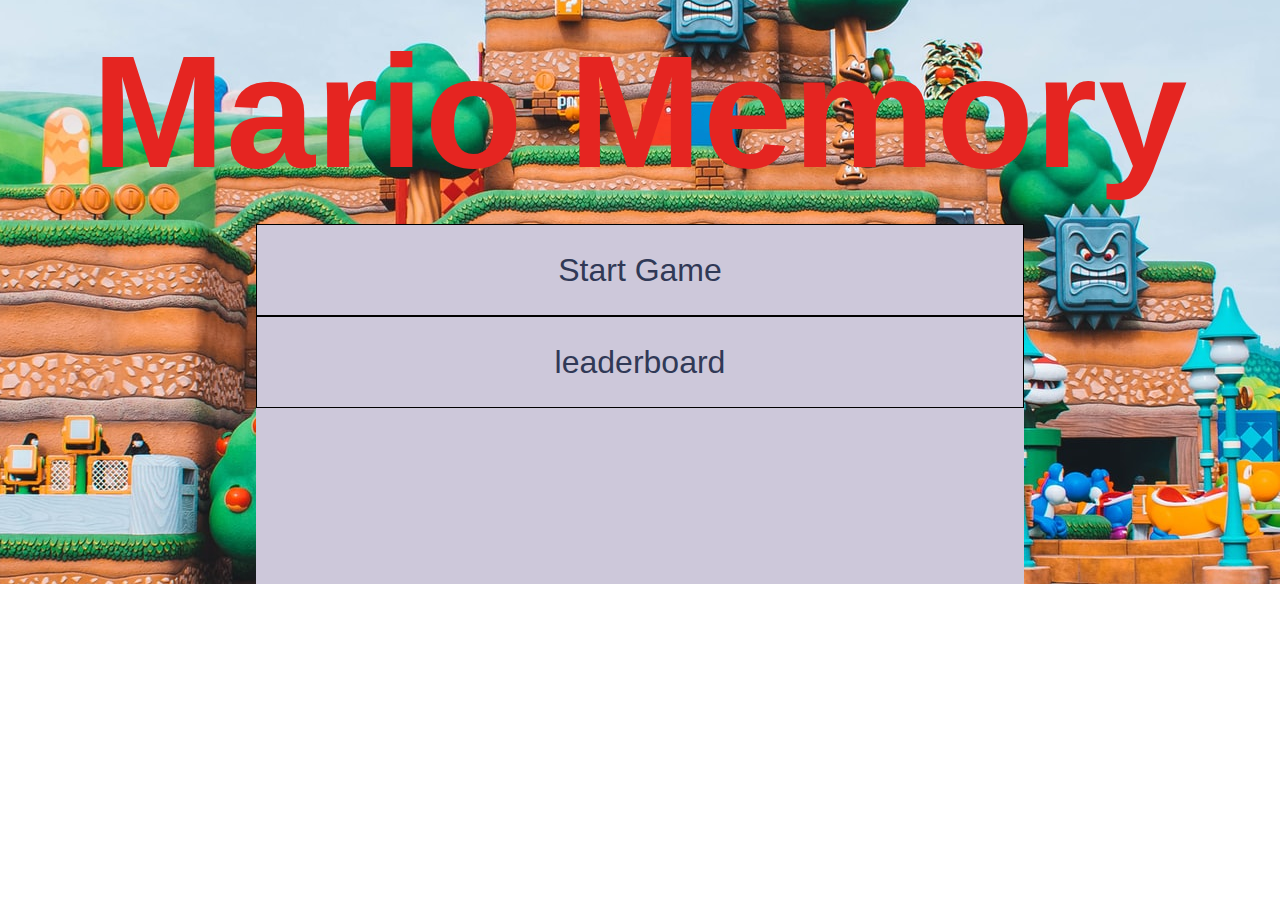
==== index.html @ b4a31e45 "fixed nintendo font file path" ====
<!DOCTYPE html>
<html lang="en">
<head>
    <meta charset="UTF-8">
    <meta http-equiv="X-UA-Compatible" content="IE=edge">
    <meta name="viewport" content="width=device-width, initial-scale=1.0">
    <!--<link href="http://fonts.cdnfonts.com/css/super-mario-bros-alphabet" rel="stylesheet">-->
    <link href="https://cdn.jsdelivr.net/npm/bootstrap@5.0.2/dist/css/bootstrap.min.css" rel="stylesheet" integrity="sha384-EVSTQN3/azprG1Anm3QDgpJLIm9Nao0Yz1ztcQTwFspd3yD65VohhpuuCOmLASjC" crossorigin="anonymous">
    <script src="https://cdn.jsdelivr.net/npm/bootstrap@5.0.2/dist/js/bootstrap.bundle.min.js" integrity="sha384-MrcW6ZMFYlzcLA8Nl+NtUVF0sA7MsXsP1UyJoMp4YLEuNSfAP+JcXn/tWtIaxVXM" crossorigin="anonymous"></script>
    <link rel="stylesheet" href="https://use.fontawesome.com/releases/v5.6.3/css/all.css"
    integrity="sha384-UHRtZLI+pbxtHCWp1t77Bi1L4ZtiqrqD80Kn4Z8NTSRyMA2Fd33n5dQ8lWUE00s/" crossorigin="anonymous" />
    <link href="assets/css/styles.css" rel="stylesheet">
    <title>Document</title>
</head>
<body>
    <section class="container">
        <div class="menu-background">
        <div class="game-heading">
            <h2>Mario Memory</h2>
        </div>
        <div class="game-menu">
            <div class="game-options"> <a href="start-game.html">Start Game</a></div>
            <!--<div class="game-options" onclick="toggleRules();">Settings
                <h1>Game Rules<button class="game-rules" onclick="menuToggle();"><h2>To win</h2>
                    <p>In order to achieve victory in the game, the user must connect each icon with it's corresponding
                        pair within the given specified time parameter. If the player fails to connect all cards within the time
                        given then this will ensue with a defeat for the player. 
                    </p>
                </button>
                </h1>
            </div>-->
            <div id="lboard" class="game-options" onclick="contribute()">leaderboard
                <div class="container leaderboard">
                    <table>
                        <h1>Your High Scores</h1>
                        <tr>
                            <th>Date</th>
                            <th>Score</th>
                        </tr>
                        <tr>
                            <td>Date(info)</td>
                            <td>Score(info)</td>
                        </tr>
                        <tr>
                            <td>Date(info)</td>
                            <td>Score(info)</td>
                        </tr>
                        <tr>
                            <td>Date(info)</td>
                            <td>Score(info)</td>
                        </tr>
                        <tr>
                            <td>Date(info)</td>
                            <td>Score(info)</td>
                        </tr>
                    </table>
                </div>
            </div>
        </div>
        </div>
    </section>
</body>
</html>
---- assets/css/styles.css ----
@import url('https://fonts.cdnfonts.com/css/super-mario-bros-alphabet');*/
/* @import url('https://fonts.googleapis.com/css2?family=Italiana&display=swap'); */

/********************************* GENERAL ***/

*{
    margin:0;
    border:0;
    padding:0;
}

html,body
{
    width: 100%;
    height: 100%;
    margin: 0px;
    padding: 0px;
    overflow-x: hidden; 
}

body {
    font-family: 'Super Mario Bros Alphabet', sans-serif;
    /* font-family: 'Italiana', serif; */
    color:#303956;
    overflow-x: hidden;

}

a {
    color:inherit;
    text-decoration: none;
}

/********************************* HEADINGS ***/

h2 {
    color:#E52521;
    /* font-family: 'Italiana', serif; */
    font-family: 'Super Mario Bros Alphabet', sans-serif;
    letter-spacing: 1px;
}

.game-heading {
    min-height:20%;
}

.game-heading h2 {
    font-size:10rem;
    text-align:center;
    margin:0 auto;
    padding:20px 0;
}

.hs-heading {
    text-align:center;
    margin:0 auto;
    padding:20px 0;   
}

.game-area-top {
    min-height:10%;
    width:100%;
    background-color:#CDC8DA;
    padding:5px;
}

.game-area-top h2 {
    text-align:center;
    font-size:8rem;
    
}

/********************************* GAME MODES ***/

.game-menu{
    width:60%;
    margin:0 auto;
    background-color:#CDC8DA;
    height:40vh;
}

.game-options {
    height:10vh;
    border:1px solid black;
    text-align: center;
    vertical-align: middle;
    line-height:10vh;
    font-size:2rem;
}

/********************************* GAME BACKGROUNDS ***/

.menu-background {
    background: url("../images/romeo-a-9g11WIv0Ias-unsplash.jpg") no-repeat center center;
    width:100%;
}

/********************************* HYPERLINK STYLES ***/

.hs-heading a {
    text-decoration: none;
    color:inherit;
}

/********************************* GAME AREA ***/

.game-info {
    display:flex;
    justify-content: space-between;
}

.game-titles {
    font-size:4rem;
    padding:0 10px;
}

.game-titles i  {
    font-weight:500;
    font-size:3rem;
    color:black;
}

.game-area {
    display:grid;
    grid-template-columns: repeat(4, auto);
    margin-top:10px;
    justify-content: center;
    perspective:2000px;
}

.card-back {
    background-color:black;
    height:160px;
    width:110px;
    /*background:url("assets/images/1368664.jpg") no-repeat no-repeat center;*/
}

.card {
    /*background-image:url("../images/1368664.jpg");
    background-repeat:no-repeat;
    background-position:center;*/
    height:140px;
    width:130px;
    margin:1.5px;
    border: 1.5px solid #777777;
    background-color:white;
    position:relative;
    transform-style:preserve-3d;
    transition: transform.5s;
}

.front {
    transform:rotateY(180deg);
}


.card.flipC {
    transform:rotateY(180deg)
    
} 

.card:active {
    transform:scale(.95);
    transition: transform .2s;
}

.front, .back {
    top:0;
    left:0;
    height: 120px;
    width: 120px;
    position:absolute;
    backface-visibility: hidden;
}

/********************************* LEADERBOARD ***/

.leaderboard {
    height:100px;
    width:33%;
    position:fixed;
    top:0;
    bottom:0;
    left:0;
    right:0;
    border:1px solid black;
    display:none;
    background-color:rgba(118, 118, 128, 0.3);
}

.leaderboard.visible {
    display: flex;
    justify-content: center;
}

/********************************* GAME AREA- OVERLAYS ***/

.overlays {
    display:none;
    top: 0;
    left: 0;
    right: 0;
    bottom: 0;
    z-index: 2;
    position: fixed;
    color:#627E9A;
    transition: background-color 500ms, font-size 500ms;
    font-size:15rem;
    text-align:center;
    background-color: rgba(0, 0, 0, .7);
}

.overlays.visible{
    display:flex;
    justify-content: center;
}

.overlays {
    display: none;
}

#restart {
    font-size: 3rem;
    text-align: center;
    display:block;
    justify-content: center;

}

  .overlay-text.visible {
    display: flex;
    animation: overlay-grow 500ms forwards;
}

/********************************* MEDIA QUERIES ***/

@media only screen and (max-width:590px) {
        .game-area{
            grid-template-columns: repeat(2, auto);
            display:grid;

        }

        .game-titles {
            font-size: 2rem;
        }

        .game-titles i {
            font-size:2rem;
        }

        .game-area-top h2 {
            font-size:6rem;
        }
        
        .game-area-top {
            min-height:300px
        }

        .overlays {
            font-size: 6rem;
        }
    }

}
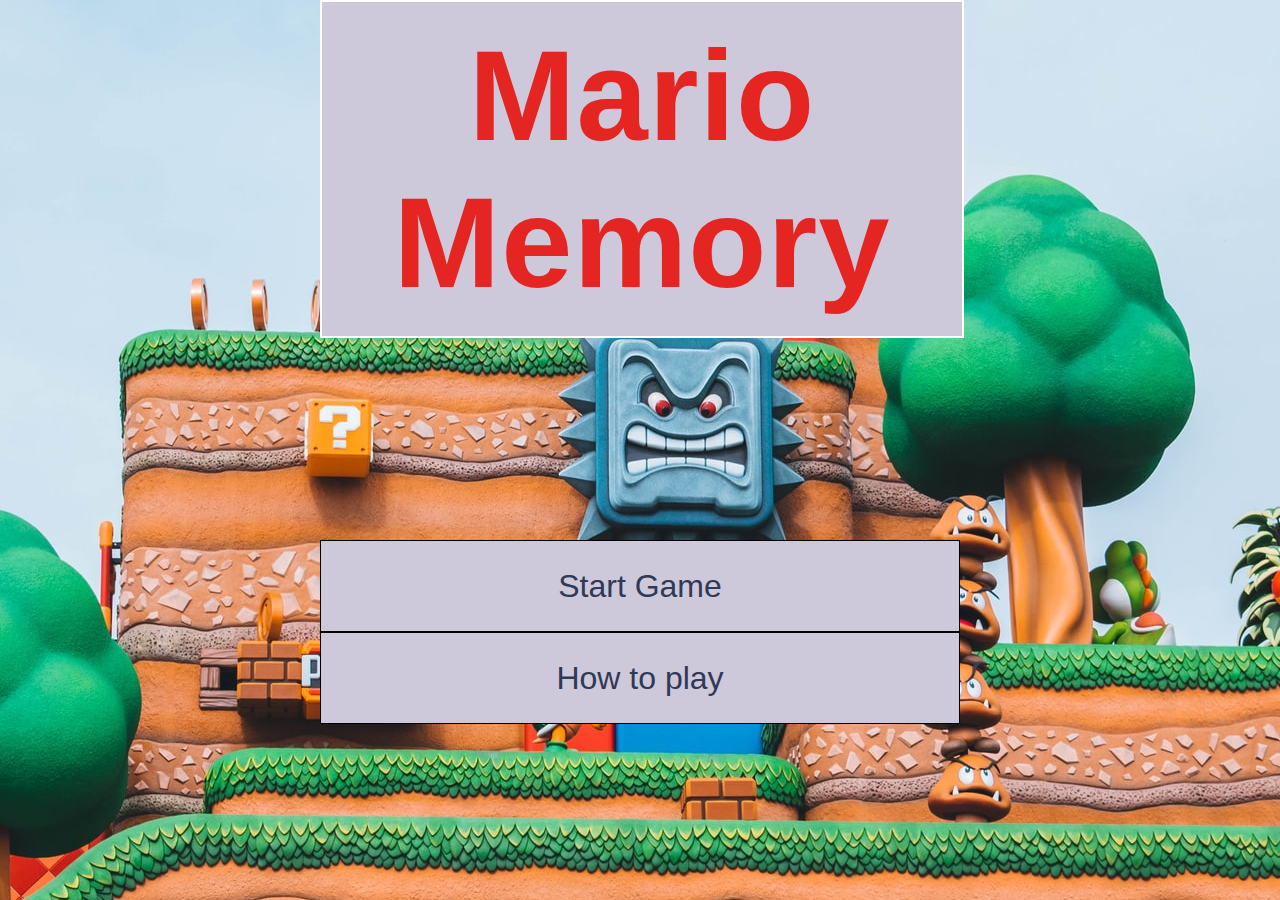
==== commit 73f54cc8: "media queries for index page" ====
--- a/index.html
+++ b/index.html
@@ -4,60 +4,36 @@
     <meta charset="UTF-8">
     <meta http-equiv="X-UA-Compatible" content="IE=edge">
     <meta name="viewport" content="width=device-width, initial-scale=1.0">
-    <!--<link href="http://fonts.cdnfonts.com/css/super-mario-bros-alphabet" rel="stylesheet">-->
+    <link href="https://fonts.cdnfonts.com/css/super-mario-bros-alphabet" rel="stylesheet">
     <link href="https://cdn.jsdelivr.net/npm/bootstrap@5.0.2/dist/css/bootstrap.min.css" rel="stylesheet" integrity="sha384-EVSTQN3/azprG1Anm3QDgpJLIm9Nao0Yz1ztcQTwFspd3yD65VohhpuuCOmLASjC" crossorigin="anonymous">
     <script src="https://cdn.jsdelivr.net/npm/bootstrap@5.0.2/dist/js/bootstrap.bundle.min.js" integrity="sha384-MrcW6ZMFYlzcLA8Nl+NtUVF0sA7MsXsP1UyJoMp4YLEuNSfAP+JcXn/tWtIaxVXM" crossorigin="anonymous"></script>
     <link rel="stylesheet" href="https://use.fontawesome.com/releases/v5.6.3/css/all.css"
     integrity="sha384-UHRtZLI+pbxtHCWp1t77Bi1L4ZtiqrqD80Kn4Z8NTSRyMA2Fd33n5dQ8lWUE00s/" crossorigin="anonymous" />
     <link href="assets/css/styles.css" rel="stylesheet">
-    <title>Document</title>
+    <title>Mario Memory</title>
 </head>
 <body>
-    <section class="container">
+    <section>
         <div class="menu-background">
-        <div class="game-heading">
-            <h2>Mario Memory</h2>
-        </div>
-        <div class="game-menu">
-            <div class="game-options"> <a href="start-game.html">Start Game</a></div>
-            <!--<div class="game-options" onclick="toggleRules();">Settings
-                <h1>Game Rules<button class="game-rules" onclick="menuToggle();"><h2>To win</h2>
-                    <p>In order to achieve victory in the game, the user must connect each icon with it's corresponding
+            <div class="heading-backdrop">
+                <div class="game-heading">
+                    <h2>Mario Memory</h2>
+                </div>
+            </div>
+            <div class="game-menu">
+                <div class="game-options"> <a href="start-game.html">Start Game</a></div>
+                <div class="game-options" onclick="gameRule();" id="game-rules">How to play
+                    <div class="rules-modal">
+                        <h2>To win</h2>
+                        <p>In order to achieve victory in the game, the user must connect each icon with it's corresponding
                         pair within the given specified time parameter. If the player fails to connect all cards within the time
                         given then this will ensue with a defeat for the player. 
-                    </p>
-                </button>
-                </h1>
-            </div>-->
-            <div id="lboard" class="game-options" onclick="contribute()">leaderboard
-                <div class="container leaderboard">
-                    <table>
-                        <h1>Your High Scores</h1>
-                        <tr>
-                            <th>Date</th>
-                            <th>Score</th>
-                        </tr>
-                        <tr>
-                            <td>Date(info)</td>
-                            <td>Score(info)</td>
-                        </tr>
-                        <tr>
-                            <td>Date(info)</td>
-                            <td>Score(info)</td>
-                        </tr>
-                        <tr>
-                            <td>Date(info)</td>
-                            <td>Score(info)</td>
-                        </tr>
-                        <tr>
-                            <td>Date(info)</td>
-                            <td>Score(info)</td>
-                        </tr>
-                    </table>
+                        </p>
+                    </div>
                 </div>
             </div>
         </div>
-        </div>
     </section>
+    <script src="assets/js/index.js" type="text/javascript"></script>
 </body>
 </html> 
--- a/assets/css/styles.css
+++ b/assets/css/styles.css
@@ -31,6 +31,10 @@
     text-decoration: none;
 }
 
+a:hover {
+    color:inherit;
+}
+
 /********************************* HEADINGS ***/
 
 h2 {
@@ -45,12 +49,20 @@
 }
 
 .game-heading h2 {
-    font-size:10rem;
+    font-size:8rem;
     text-align:center;
     margin:0 auto;
     padding:20px 0;
 }
 
+.heading-backdrop{
+    width:50%;
+    left:25%;
+    position:fixed;
+    background-color:#CDC8DA;
+    border: 2px solid white;
+}
+
 .hs-heading {
     text-align:center;
     margin:0 auto;
@@ -58,7 +70,7 @@
 }
 
 .game-area-top {
-    min-height:10%;
+    min-height:1px;
     width:100%;
     background-color:#CDC8DA;
     padding:5px;
@@ -70,13 +82,22 @@
     
 }
 
+#board-heading {
+    text-align:center;
+    color: white;
+    letter-spacing: 1px;
+    font-size:3rem;
+}
+
 /********************************* GAME MODES ***/
 
 .game-menu{
-    width:60%;
     margin:0 auto;
     background-color:#CDC8DA;
-    height:40vh;
+    width:50%;
+    top:60%;
+    left:25%;
+    position:fixed;
 }
 
 .game-options {
@@ -91,8 +112,24 @@
 /********************************* GAME BACKGROUNDS ***/
 
 .menu-background {
-    background: url("../images/romeo-a-9g11WIv0Ias-unsplash.jpg") no-repeat center center;
+    background: url("../images/romeo-a-JrZvYuBYzCU-unsplash.jpg") no-repeat center center;
     width:100%;
+    height:100vh;
+}
+
+.rules-modal {
+    display:none;
+    position:fixed;
+    width:33%;
+    left:33%;
+    height:400px;
+    top:30%;
+    background-color:black;
+}
+
+.rules-modal.visible{
+    display:flex;
+    justify-content: center;
 }
 
 /********************************* HYPERLINK STYLES ***/
@@ -106,11 +143,11 @@
 
 .game-info {
     display:flex;
-    justify-content: space-between;
+    justify-content: space-around;
 }
 
 .game-titles {
-    font-size:4rem;
+    font-size:3rem;
     padding:0 10px;
 }
 
@@ -147,6 +184,7 @@
     position:relative;
     transform-style:preserve-3d;
     transition: transform.5s;
+    cursor:pointer;
 }
 
 .front {
@@ -155,7 +193,8 @@
 
 
 .card.flipC {
-    transform:rotateY(180deg)
+    transform:rotateY(180deg);
+    cursor:auto;
     
 } 
 
@@ -174,6 +213,18 @@
 }
 
 /********************************* LEADERBOARD ***/
+
+.high-scores {
+    position: fixed;
+    min-height: 40%;
+    width: 50%;
+    margin: 0 auto;
+    background-color: rgba(222, 222, 97, 0.5);
+    left: 25%;
+    top: 40%;
+    border-radius:2px;
+    padding:5px;
+}
 
 .leaderboard {
     height:100px;
@@ -186,11 +237,18 @@
     border:1px solid black;
     display:none;
     background-color:rgba(118, 118, 128, 0.3);
+    color:white;
 }
 
 .leaderboard.visible {
     display: flex;
     justify-content: center;
+}
+
+.score {
+    font-size:2rem;
+    color:white;
+    letter-spacing: 1px;
 }
 
 /********************************* GAME AREA- OVERLAYS ***/
@@ -207,7 +265,7 @@
     transition: background-color 500ms, font-size 500ms;
     font-size:15rem;
     text-align:center;
-    background-color: rgba(0, 0, 0, .7);
+    background-color: rgba(0, 0, 0, .9);
 }
 
 .overlays.visible{
@@ -234,11 +292,61 @@
 
 /********************************* MEDIA QUERIES ***/
 
+@media only screen and (max-width:380px){
+    .game-heading h2 {
+        font-size: 2rem;;
+    }
+}
+
+@media only screen and (max-width:440px){
+    .game-heading h2 {
+        font-size: 3rem;;
+    }
+    
+    .card {
+        height:70px;
+        width:70px;
+    }
+
+    .front, .back {
+        height:70px;
+        width:70px;
+    }
+
+    /* .game-area {
+        display:grid;
+        grid-template-columns: repeat(2, auto);
+        justify-content: center;
+        perspective:2000px;
+    } */
+
+}
+
+@media only screen and (max-width:470px){
+    .card {
+        height:90px;
+        width:90px;
+    }
+
+    .front, .back {
+        height:100px;
+        width:100px;
+    }
+
+    .game-menu {
+        top:40%;
+    }
+}
+
 @media only screen and (max-width:590px) {
-        .game-area{
-            grid-template-columns: repeat(2, auto);
-            display:grid;
-
+        .card {
+            height:110px;
+            width:110px;
+        }
+    
+        .front, .back {
+            height:100px;
+            width:100px;
         }
 
         .game-titles {
@@ -253,13 +361,24 @@
             font-size:6rem;
         }
         
-        .game-area-top {
-            min-height:300px
-        }
-
         .overlays {
             font-size: 6rem;
         }
-    }
-
-}
+
+        .game-heading h2 {
+            font-size: 6rem;;
+        }
+    }
+
+}
+
+@media only screen and (max-width:1234px){
+    .game-heading{
+        font-size: 6rem;
+    }
+
+    .heading-backdrop {
+        width:100%;
+        left:0;
+    }
+}
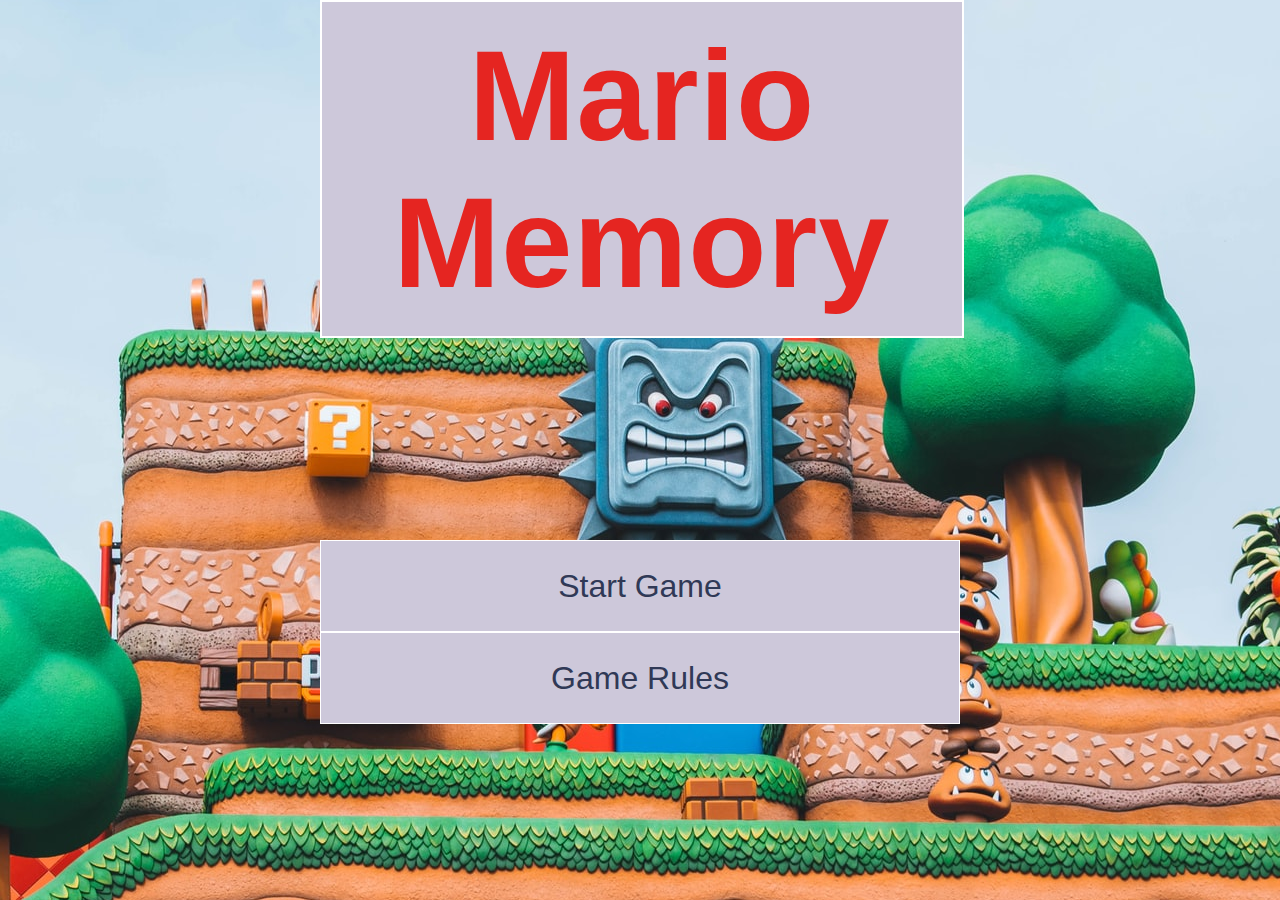
==== commit 0c435127: "Game rules modal inclusion in index file" ====
--- a/index.html
+++ b/index.html
@@ -22,12 +22,15 @@
             </div>
             <div class="game-menu">
                 <div class="game-options"> <a href="start-game.html">Start Game</a></div>
-                <div class="game-options" onclick="gameRule();" id="game-rules">How to play
-                    <div class="rules-modal">
-                        <h2>To win</h2>
-                        <p>In order to achieve victory in the game, the user must connect each icon with it's corresponding
-                        pair within the given specified time parameter. If the player fails to connect all cards within the time
-                        given then this will ensue with a defeat for the player. 
+                <div class="game-options" id="rules">Game Rules</div>
+                
+                <!-- taken from https://www.w3schools.com/howto/howto_css_modals.asp -->
+                <div id="myModal" class="modal">
+                    <div class="modal-content">
+                      <span class="close">&times;</span>
+                      <p>The rules are simple. The player must match as many cards as possible within the given time-frame. 
+                        If they succesfully do this within the time frame, it will be recorded as a victory. If not, then it will result in
+                        a game over. Best of Luck! 
                         </p>
                     </div>
                 </div>
--- a/assets/css/styles.css
+++ b/assets/css/styles.css
@@ -102,7 +102,7 @@
 
 .game-options {
     height:10vh;
-    border:1px solid black;
+    border:1px solid white;
     text-align: center;
     vertical-align: middle;
     line-height:10vh;
@@ -116,6 +116,8 @@
     width:100%;
     height:100vh;
 }
+
+/********************************* RULES MODAL ***/
 
 .rules-modal {
     display:none;
@@ -127,9 +129,40 @@
     background-color:black;
 }
 
+.modal {
+    display: none; /* Hidden by default */
+    position: fixed; /* Stay in place */
+    z-index: 1; /* Sit on top */
+    left: 0;
+    top: 0;
+    width: 100%; /* Full width */
+    height: 100%; /* Full height */
+    overflow: auto; /* Enable scroll if needed */
+    background-color: rgb(0,0,0); /* Fallback color */
+    background-color: rgba(0,0,0,0.4); /* Black w/ opacity */
+}
+
+.modal-content {
+    background-color: #fefefe;
+    margin: 15% auto; /* 15% from the top and centered */
+    padding: 20px;
+    border: 1px solid #888;
+    width: 40%; /* Could be more or less, depending on screen size */
+    font-size: 2rem;;
+}
+
+
+
 .rules-modal.visible{
     display:flex;
     justify-content: center;
+}
+
+.close:hover,
+.close:focus {
+  color: black;
+  text-decoration: none;
+  cursor: pointer;
 }
 
 /********************************* HYPERLINK STYLES ***/
@@ -155,6 +188,12 @@
     font-weight:500;
     font-size:3rem;
     color:black;
+}
+
+.volume {
+    font-weight:400;
+    color:black;
+    font-size:10px;
 }
 
 .game-area {
@@ -322,19 +361,19 @@
 
 }
 
-@media only screen and (max-width:470px){
+@media only screen and (max-width:490px){
     .card {
-        height:90px;
-        width:90px;
+        height:80px;
+        width:80px;
     }
 
     .front, .back {
-        height:100px;
-        width:100px;
-    }
-
-    .game-menu {
-        top:40%;
+        height:70px;
+        width:70px;
+    }
+
+    .game-area-top h2 {
+        font-size: 3rem;;
     }
 }
 
@@ -358,7 +397,7 @@
         }
 
         .game-area-top h2 {
-            font-size:6rem;
+            font-size:4rem;
         }
         
         .overlays {
@@ -382,3 +421,23 @@
         left:0;
     }
 }
+
+@media only screen and (max-width:400px){
+    .card {
+        height:70px;
+        width:70px;
+    }
+
+    .front, .back {
+        height:65px;
+        width:65px;
+    }
+
+    .game-titles{
+        font-size: 1.5rem;
+    }
+
+    .game-heading h2 {
+        font-size: 3rem;;
+    }
+}
